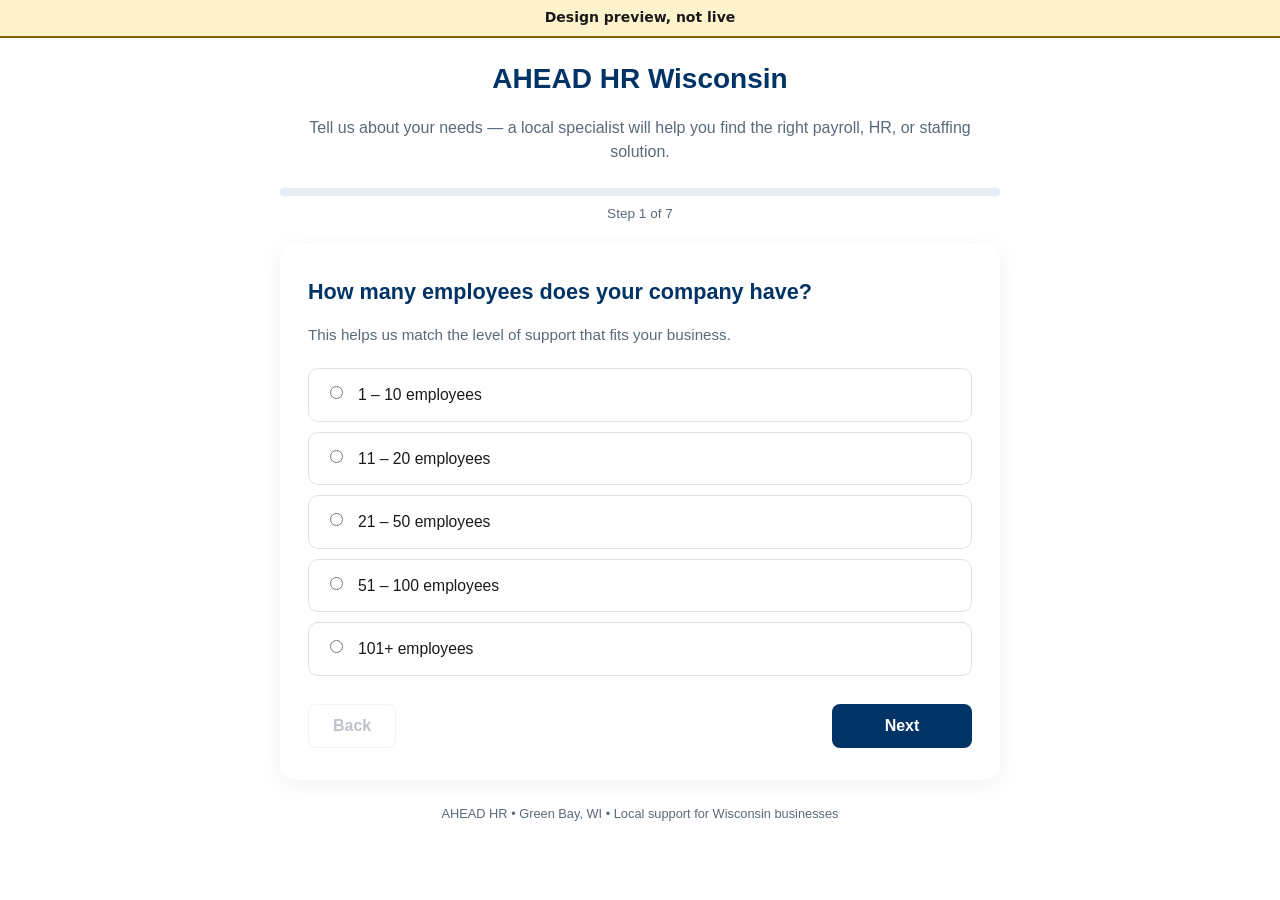
==== claude/index.html @ 3450f0ce "Add noindex previews of Jim's original Claude and Grok guided HR tools." ====
<!DOCTYPE html>
<html lang="en">
<head>
<meta charset="utf-8">
<meta name="viewport" content="width=device-width, initial-scale=1">
<title>AHEAD HR Wisconsin 7-step (Claude / email attachment) - Design Preview</title>
<meta name="robots" content="noindex,nofollow">
<meta name="description" content="Internal design preview only. Not the live hrstaff.net site.">
<style>
.le-preview-banner {
  font-family: system-ui, -apple-system, Segoe UI, sans-serif;
  background: #fff3cd;
  color: #1a1a1a;
  border-bottom: 2px solid #856404;
  text-align: center;
  padding: 8px 12px;
  font-size: 14px;
  font-weight: 600;
  line-height: 1.4;
  position: relative;
  z-index: 99999;
  box-sizing: border-box;
}
</style>
</head>
<body style="margin:0;">
<div class="le-preview-banner" role="note">Design preview, not live</div>
<!-- AHEAD HR Wisconsin – 7-Step Needs Assessment -->
<!-- Copy everything below and paste into your page -->
<div id="ahead-assessment" style="font-family: -apple-system, BlinkMacSystemFont, 'Segoe UI', Roboto, Helvetica, Arial, sans-serif; max-width: 720px; margin: 0 auto; padding: 20px 16px; color: #1a1a1a; line-height: 1.5;">
  <style>
    #ahead-assessment * { box-sizing: border-box; }
    #ahead-assessment h1 { font-size: 1.75rem; color: #003366; font-weight: 700; margin: 0 0 6px; text-align: center; }
    #ahead-assessment .subtitle { text-align: center; color: #5a6a7a; margin-bottom: 24px; }
    #ahead-assessment .progress-wrap { background: #e9eef4; border-radius: 999px; height: 8px; margin: 16px 0 8px; overflow: hidden; }
    #ahead-assessment .progress-bar { height: 100%; background: linear-gradient(90deg, #0077b6, #003366); width: 0%; transition: width 0.35s ease; border-radius: 999px; }
    #ahead-assessment .step-label { text-align: center; font-size: 0.85rem; color: #5a6a7a; margin-bottom: 20px; font-weight: 500; }
    #ahead-assessment .card { background: #fff; border-radius: 16px; box-shadow: 0 4px 24px rgba(0,0,0,0.06); padding: 32px 28px; }
    #ahead-assessment .step { display: none; }
    #ahead-assessment .step.active { display: block; }
    #ahead-assessment h2 { font-size: 1.35rem; color: #003366; margin: 0 0 8px; font-weight: 600; }
    #ahead-assessment .help-text { color: #5a6a7a; font-size: 0.95rem; margin-bottom: 22px; }
    #ahead-assessment .options { display: flex; flex-direction: column; gap: 10px; }
    #ahead-assessment .option { display: flex; align-items: flex-start; gap: 12px; padding: 14px 16px; border: 1.5px solid #dde3ea; border-radius: 10px; cursor: pointer; transition: all 0.15s ease; background: #fff; }
    #ahead-assessment .option:hover { border-color: #0077b6; background: #e6f2fa; }
    #ahead-assessment .option.selected { border-color: #0077b6; background: #e6f2fa; }
    #ahead-assessment .option input { margin-top: 3px; accent-color: #0077b6; }
    #ahead-assessment .option label { cursor: pointer; flex: 1; font-size: 0.98rem; }
    #ahead-assessment .form-group { margin-bottom: 16px; }
    #ahead-assessment .form-group label { display: block; font-weight: 500; margin-bottom: 6px; font-size: 0.95rem; }
    #ahead-assessment .form-group input,
    #ahead-assessment .form-group textarea { width: 100%; padding: 12px 14px; border: 1.5px solid #dde3ea; border-radius: 8px; font-size: 1rem; font-family: inherit; }
    #ahead-assessment .form-group input:focus,
    #ahead-assessment .form-group textarea:focus { outline: none; border-color: #0077b6; }
    #ahead-assessment .form-group textarea { min-height: 80px; resize: vertical; }
    #ahead-assessment .nav-buttons { display: flex; justify-content: space-between; gap: 12px; margin-top: 28px; }
    #ahead-assessment button { padding: 12px 24px; border-radius: 8px; font-size: 1rem; font-weight: 600; cursor: pointer; border: none; transition: all 0.15s ease; }
    #ahead-assessment .btn-next, #ahead-assessment .btn-submit { background: #003366; color: white; min-width: 140px; }
    #ahead-assessment .btn-next:hover, #ahead-assessment .btn-submit:hover { background: #002244; }
    #ahead-assessment .btn-back { background: transparent; color: #5a6a7a; border: 1.5px solid #dde3ea; }
    #ahead-assessment .btn-back:hover { background: #f0f2f5; }
    #ahead-assessment .btn-back:disabled { opacity: 0.4; cursor: not-allowed; }
    #ahead-assessment .success { text-align: center; padding: 20px 0; }
    #ahead-assessment .success h2 { color: #2e7d32; }
    #ahead-assessment .summary { background: #f8fafc; border-radius: 10px; padding: 16px; text-align: left; font-size: 0.9rem; margin: 20px 0; max-height: 240px; overflow-y: auto; }
    #ahead-assessment .footer-note { text-align: center; font-size: 0.8rem; color: #5a6a7a; margin-top: 24px; }
    @media (max-width: 600px) {
      #ahead-assessment .card { padding: 24px 18px; }
      #ahead-assessment .nav-buttons { flex-direction: column-reverse; }
      #ahead-assessment button { width: 100%; }
    }
  </style>

  <h1>AHEAD HR Wisconsin</h1>
  <p class="subtitle">Tell us about your needs — a local specialist will help you find the right payroll, HR, or staffing solution.</p>

  <div class="progress-wrap"><div class="progress-bar" id="ahead-progressBar"></div></div>
  <div class="step-label" id="ahead-stepLabel">Step 1 of 7</div>

  <div class="card">
    <!-- Step 1: Company Size -->
    <div class="step active" data-step="1">
      <h2>How many employees does your company have?</h2>
      <p class="help-text">This helps us match the level of support that fits your business.</p>
      <div class="options" data-name="companySize">
        <div class="option"><input type="radio" name="companySize" value="1-10"><label>1 – 10 employees</label></div>
        <div class="option"><input type="radio" name="companySize" value="11-20"><label>11 – 20 employees</label></div>
        <div class="option"><input type="radio" name="companySize" value="21-50"><label>21 – 50 employees</label></div>
        <div class="option"><input type="radio" name="companySize" value="51-100"><label>51 – 100 employees</label></div>
        <div class="option"><input type="radio" name="companySize" value="101+"><label>101+ employees</label></div>
      </div>
    </div>

    <!-- Step 2: Industry -->
    <div class="step" data-step="2">
      <h2>What industry is your business in?</h2>
      <p class="help-text">We support a wide range of Wisconsin businesses.</p>
      <div class="options" data-name="industry">
        <div class="option"><input type="radio" name="industry" value="Manufacturing"><label>Manufacturing</label></div>
        <div class="option"><input type="radio" name="industry" value="Retail"><label>Retail</label></div>
        <div class="option"><input type="radio" name="industry" value="Healthcare"><label>Healthcare</label></div>
        <div class="option"><input type="radio" name="industry" value="Hospitality"><label>Hospitality</label></div>
        <div class="option"><input type="radio" name="industry" value="Service"><label>Service</label></div>
        <div class="option"><input type="radio" name="industry" value="Professional / Legal"><label>Professional / Legal</label></div>
        <div class="option"><input type="radio" name="industry" value="Other"><label>Other</label></div>
      </div>
    </div>

    <!-- Step 3: Primary Need -->
    <div class="step" data-step="3">
      <h2>What are you primarily looking for?</h2>
      <p class="help-text">Select the main area you want help with.</p>
      <div class="options" data-name="primaryNeed">
        <div class="option"><input type="radio" name="primaryNeed" value="Payroll services"><label>Payroll services</label></div>
        <div class="option"><input type="radio" name="primaryNeed" value="HR support & compliance"><label>HR support & compliance</label></div>
        <div class="option"><input type="radio" name="primaryNeed" value="Full HR + payroll package"><label>Full HR + payroll package</label></div>
        <div class="option"><input type="radio" name="primaryNeed" value="Staffing / recruiting"><label>Staffing or recruiting</label></div>
        <div class="option"><input type="radio" name="primaryNeed" value="Workforce tools / HRIS"><label>Workforce tools / HRIS (UKG)</label></div>
        <div class="option"><input type="radio" name="primaryNeed" value="Just exploring"><label>Just exploring options</label></div>
      </div>
    </div>

    <!-- Step 4: Current Setup -->
    <div class="step" data-step="4">
      <h2>How are you handling payroll and HR today?</h2>
      <p class="help-text">This helps us understand the best next step for you.</p>
      <div class="options" data-name="currentSetup">
        <div class="option"><input type="radio" name="currentSetup" value="Doing it ourselves"><label>Doing it ourselves (in-house)</label></div>
        <div class="option"><input type="radio" name="currentSetup" value="Using software only"><label>Using software only (QuickBooks, etc.)</label></div>
        <div class="option"><input type="radio" name="currentSetup" value="Accountant or bookkeeper"><label>Handled by an accountant or bookkeeper</label></div>
        <div class="option"><input type="radio" name="currentSetup" value="Existing provider"><label>Already with a payroll or HR provider</label></div>
        <div class="option"><input type="radio" name="currentSetup" value="Mix of the above"><label>A mix of the above</label></div>
      </div>
    </div>

    <!-- Step 5: Services Needed (multi) -->
    <div class="step" data-step="5">
      <h2>Which areas are most important to you?</h2>
      <p class="help-text">Select all that apply.</p>
      <div class="options" data-name="services" data-multi="true">
        <div class="option"><input type="checkbox" name="services" value="Payroll processing & taxes"><label>Payroll processing & tax filings</label></div>
        <div class="option"><input type="checkbox" name="services" value="Compliance support"><label>Compliance & policy support</label></div>
        <div class="option"><input type="checkbox" name="services" value="Benefits assistance"><label>Benefits assistance</label></div>
        <div class="option"><input type="checkbox" name="services" value="Employee handbook"><label>Employee handbook</label></div>
        <div class="option"><input type="checkbox" name="services" value="Workers’ compensation"><label>Workers’ compensation help</label></div>
        <div class="option"><input type="checkbox" name="services" value="Time & attendance"><label>Time & attendance</label></div>
        <div class="option"><input type="checkbox" name="services" value="Recruiting / staffing"><label>Recruiting or staffing</label></div>
        <div class="option"><input type="checkbox" name="services" value="HRIS / workforce tools"><label>HRIS / workforce tools</label></div>
      </div>
    </div>

    <!-- Step 6: Timeline -->
    <div class="step" data-step="6">
      <h2>When are you hoping to get started?</h2>
      <p class="help-text">No pressure — just helps us prepare the right conversation.</p>
      <div class="options" data-name="timeline">
        <div class="option"><input type="radio" name="timeline" value="As soon as possible"><label>As soon as possible</label></div>
        <div class="option"><input type="radio" name="timeline" value="Within 30 days"><label>Within the next 30 days</label></div>
        <div class="option"><input type="radio" name="timeline" value="1-3 months"><label>In the next 1–3 months</label></div>
        <div class="option"><input type="radio" name="timeline" value="Just researching"><label>Just researching for now</label></div>
      </div>
    </div>

    <!-- Step 7: Contact -->
    <div class="step" data-step="7">
      <h2>Let’s talk about your needs</h2>
      <p class="help-text">Share your contact information and a local AHEAD specialist will reach out to discuss the best options for your Wisconsin business.</p>
      <div class="form-group">
        <label for="ahead-fullName">Full Name *</label>
        <input type="text" id="ahead-fullName" required placeholder="Your name">
      </div>
      <div class="form-group">
        <label for="ahead-email">Email *</label>
        <input type="email" id="ahead-email" required placeholder="you@company.com">
      </div>
      <div class="form-group">
        <label for="ahead-phone">Phone</label>
        <input type="tel" id="ahead-phone" placeholder="[PHONE: confirm with Jim]">
      </div>
      <div class="form-group">
        <label for="ahead-company">Company Name *</label>
        <input type="text" id="ahead-company" required placeholder="Your company">
      </div>
      <div class="form-group">
        <label for="ahead-role">Your Role</label>
        <input type="text" id="ahead-role" placeholder="e.g., Owner, Office Manager">
      </div>
      <div class="form-group">
        <label for="ahead-notes">Anything else we should know?</label>
        <textarea id="ahead-notes" placeholder="Optional notes"></textarea>
      </div>
    </div>

    <!-- Success -->
    <div class="step" data-step="success">
      <div class="success">
        <h2>Thank you!</h2>
        <p>A local AHEAD specialist will be in touch shortly to discuss your needs and how we can support your business.</p>
        <div class="summary" id="ahead-summaryBox"></div>
        <p style="font-size:0.9rem;">You can also reach us directly at [PHONE: confirm with Jim] or info@hrstaff.net.</p>
      </div>
    </div>

    <div class="nav-buttons" id="ahead-navButtons">
      <button type="button" class="btn-back" id="ahead-btnBack" disabled>Back</button>
      <button type="button" class="btn-next" id="ahead-btnNext">Next</button>
    </div>
  </div>

  <p class="footer-note">AHEAD HR • Green Bay, WI • Local support for Wisconsin businesses</p>
</div>

<script>
(function() {
  const totalSteps = 7;
  let currentStep = 1;
  const answers = {};

  const root = document.getElementById('ahead-assessment');
  const progressBar = root.querySelector('#ahead-progressBar');
  const stepLabel = root.querySelector('#ahead-stepLabel');
  const btnBack = root.querySelector('#ahead-btnBack');
  const btnNext = root.querySelector('#ahead-btnNext');
  const navButtons = root.querySelector('#ahead-navButtons');

  function updateProgress() {
    const pct = ((currentStep - 1) / totalSteps) * 100;
    progressBar.style.width = pct + '%';
    stepLabel.textContent = currentStep <= totalSteps ? `Step ${currentStep} of ${totalSteps}` : 'Complete';
  }

  function showStep(n) {
    root.querySelectorAll('.step').forEach(el => el.classList.remove('active'));
    const target = root.querySelector(`.step[data-step="${n}"]`) || root.querySelector('.step[data-step="success"]');
    if (target) target.classList.add('active');
    currentStep = n;
    updateProgress();
    btnBack.disabled = n <= 1;
    if (n === totalSteps) {
      btnNext.textContent = 'Request Contact';
      btnNext.className = 'btn-submit';
    } else if (n === 'success') {
      navButtons.style.display = 'none';
    } else {
      btnNext.textContent = 'Next';
      btnNext.className = 'btn-next';
      navButtons.style.display = 'flex';
    }
  }

  function collectCurrentStep() {
    const stepEl = root.querySelector(`.step[data-step="${currentStep}"]`);
    if (!stepEl) return true;

    if (currentStep === 7) {
      const fullName = root.querySelector('#ahead-fullName').value.trim();
      const email = root.querySelector('#ahead-email').value.trim();
      const company = root.querySelector('#ahead-company').value.trim();
      if (!fullName || !email || !company) {
        alert('Please fill in Name, Email, and Company Name.');
        return false;
      }
      answers.contact = {
        fullName,
        email,
        phone: root.querySelector('#ahead-phone').value.trim(),
        company,
        role: root.querySelector('#ahead-role').value.trim(),
        notes: root.querySelector('#ahead-notes').value.trim()
      };
      return true;
    }

    const optionsDiv = stepEl.querySelector('.options');
    if (!optionsDiv) return true;

    const name = optionsDiv.dataset.name;
    const isMulti = optionsDiv.dataset.multi === 'true';
    const inputs = optionsDiv.querySelectorAll('input');

    if (isMulti) {
      const selected = Array.from(inputs).filter(i => i.checked).map(i => i.value);
      if (selected.length === 0) {
        alert('Please select at least one option.');
        return false;
      }
      answers[name] = selected;
    } else {
      const selected = Array.from(inputs).find(i => i.checked);
      if (!selected) {
        alert('Please select an option to continue.');
        return false;
      }
      answers[name] = selected.value;
    }
    return true;
  }

  function buildSummary() {
    let html = '';
    const labels = {
      companySize: 'Company Size',
      industry: 'Industry',
      primaryNeed: 'Primary Need',
      currentSetup: 'Current Setup',
      services: 'Services of Interest',
      timeline: 'Timeline'
    };
    for (const [key, label] of Object.entries(labels)) {
      if (answers[key]) {
        const val = Array.isArray(answers[key]) ? answers[key].join(', ') : answers[key];
        html += `<div><strong>${label}:</strong> ${val}</div>`;
      }
    }
    if (answers.contact) {
      html += `<hr style="margin:10px 0;border:none;border-top:1px solid #ddd;">`;
      html += `<div><strong>Contact:</strong> ${answers.contact.fullName} (${answers.contact.email})</div>`;
      html += `<div><strong>Company:</strong> ${answers.contact.company}</div>`;
      if (answers.contact.phone) html += `<div><strong>Phone:</strong> ${answers.contact.phone}</div>`;
      if (answers.contact.role) html += `<div><strong>Role:</strong> ${answers.contact.role}</div>`;
      if (answers.contact.notes) html += `<div><strong>Notes:</strong> ${answers.contact.notes}</div>`;
    }
    return html;
  }

  btnNext.addEventListener('click', () => {
    if (!collectCurrentStep()) return;
    if (currentStep === totalSteps) {
      root.querySelector('#ahead-summaryBox').innerHTML = buildSummary();
      showStep('success');
      console.log('AHEAD WI Lead captured:', answers);
      return;
    }
    showStep(currentStep + 1);
  });

  btnBack.addEventListener('click', () => {
    if (currentStep > 1) showStep(currentStep - 1);
  });

  root.querySelectorAll('.option').forEach(opt => {
    opt.addEventListener('click', () => {
      const input = opt.querySelector('input');
      if (input.type === 'radio') {
        opt.parentElement.querySelectorAll('.option').forEach(o => o.classList.remove('selected'));
        opt.classList.add('selected');
        input.checked = true;
      } else {
        input.checked = !input.checked;
        opt.classList.toggle('selected', input.checked);
      }
    });
  });

  updateProgress();
})();
</script>

<script>
/* Preview-only guard. Not part of Jim's original tool. */
(function () {
  document.addEventListener('submit', function (e) {
    e.preventDefault();
    e.stopPropagation();
  }, true);
  var block = function () {
    return Promise.reject(new Error('Preview only: network disabled'));
  };
  try { window.fetch = block; } catch (e) {}
  try {
    window.XMLHttpRequest = function () {
      this.open = function () {};
      this.send = function () {};
      this.setRequestHeader = function () {};
    };
  } catch (e) {}
  try { navigator.sendBeacon = function () { return false; }; } catch (e) {}
})();
</script>

</body>
</html>
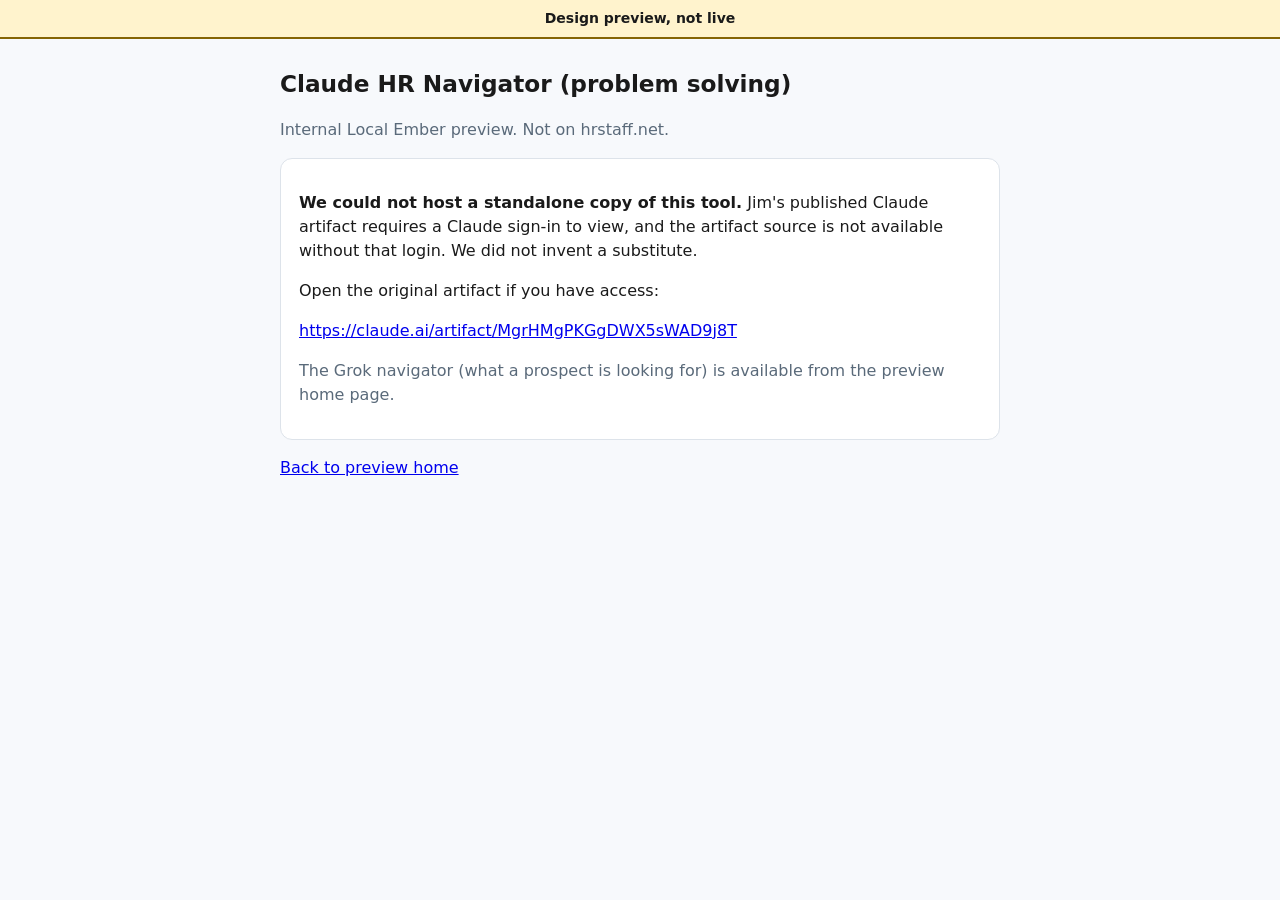
==== commit 3eec537d: "Update Jim navigator previews for the Nov 11 review. Host the latest Grok 7-step tool (AHEAD HR and " ====
--- a/claude/index.html
+++ b/claude/index.html
@@ -3,380 +3,31 @@
 <head>
 <meta charset="utf-8">
 <meta name="viewport" content="width=device-width, initial-scale=1">
-<title>AHEAD HR Wisconsin 7-step (Claude / email attachment) - Design Preview</title>
+<title>Claude HR Navigator - source not captured - Design Preview</title>
 <meta name="robots" content="noindex,nofollow">
 <meta name="description" content="Internal design preview only. Not the live hrstaff.net site.">
 <style>
-.le-preview-banner {
-  font-family: system-ui, -apple-system, Segoe UI, sans-serif;
-  background: #fff3cd;
-  color: #1a1a1a;
-  border-bottom: 2px solid #856404;
-  text-align: center;
-  padding: 8px 12px;
-  font-size: 14px;
-  font-weight: 600;
-  line-height: 1.4;
-  position: relative;
-  z-index: 99999;
-  box-sizing: border-box;
-}
+  body { font-family: system-ui, -apple-system, Segoe UI, sans-serif; margin: 0; color: #1a1a1a; background: #f7f9fc; line-height: 1.5; }
+  .le-preview-banner { font-family: system-ui, sans-serif; background: #fff3cd; color: #1a1a1a; border-bottom: 2px solid #856404; text-align: center; padding: 8px 12px; font-size: 14px; font-weight: 600; }
+  main { max-width: 720px; margin: 0 auto; padding: 28px 20px 48px; }
+  h1 { font-size: 1.45rem; margin: 0 0 8px; }
+  .muted { color: #5a6a7a; }
+  .note { background: #fff; border: 1px solid #dde3ea; border-radius: 12px; padding: 16px 18px; margin: 16px 0; }
+  a[target="_blank"] { }
 </style>
 </head>
-<body style="margin:0;">
+<body>
 <div class="le-preview-banner" role="note">Design preview, not live</div>
-<!-- AHEAD HR Wisconsin – 7-Step Needs Assessment -->
-<!-- Copy everything below and paste into your page -->
-<div id="ahead-assessment" style="font-family: -apple-system, BlinkMacSystemFont, 'Segoe UI', Roboto, Helvetica, Arial, sans-serif; max-width: 720px; margin: 0 auto; padding: 20px 16px; color: #1a1a1a; line-height: 1.5;">
-  <style>
-    #ahead-assessment * { box-sizing: border-box; }
-    #ahead-assessment h1 { font-size: 1.75rem; color: #003366; font-weight: 700; margin: 0 0 6px; text-align: center; }
-    #ahead-assessment .subtitle { text-align: center; color: #5a6a7a; margin-bottom: 24px; }
-    #ahead-assessment .progress-wrap { background: #e9eef4; border-radius: 999px; height: 8px; margin: 16px 0 8px; overflow: hidden; }
-    #ahead-assessment .progress-bar { height: 100%; background: linear-gradient(90deg, #0077b6, #003366); width: 0%; transition: width 0.35s ease; border-radius: 999px; }
-    #ahead-assessment .step-label { text-align: center; font-size: 0.85rem; color: #5a6a7a; margin-bottom: 20px; font-weight: 500; }
-    #ahead-assessment .card { background: #fff; border-radius: 16px; box-shadow: 0 4px 24px rgba(0,0,0,0.06); padding: 32px 28px; }
-    #ahead-assessment .step { display: none; }
-    #ahead-assessment .step.active { display: block; }
-    #ahead-assessment h2 { font-size: 1.35rem; color: #003366; margin: 0 0 8px; font-weight: 600; }
-    #ahead-assessment .help-text { color: #5a6a7a; font-size: 0.95rem; margin-bottom: 22px; }
-    #ahead-assessment .options { display: flex; flex-direction: column; gap: 10px; }
-    #ahead-assessment .option { display: flex; align-items: flex-start; gap: 12px; padding: 14px 16px; border: 1.5px solid #dde3ea; border-radius: 10px; cursor: pointer; transition: all 0.15s ease; background: #fff; }
-    #ahead-assessment .option:hover { border-color: #0077b6; background: #e6f2fa; }
-    #ahead-assessment .option.selected { border-color: #0077b6; background: #e6f2fa; }
-    #ahead-assessment .option input { margin-top: 3px; accent-color: #0077b6; }
-    #ahead-assessment .option label { cursor: pointer; flex: 1; font-size: 0.98rem; }
-    #ahead-assessment .form-group { margin-bottom: 16px; }
-    #ahead-assessment .form-group label { display: block; font-weight: 500; margin-bottom: 6px; font-size: 0.95rem; }
-    #ahead-assessment .form-group input,
-    #ahead-assessment .form-group textarea { width: 100%; padding: 12px 14px; border: 1.5px solid #dde3ea; border-radius: 8px; font-size: 1rem; font-family: inherit; }
-    #ahead-assessment .form-group input:focus,
-    #ahead-assessment .form-group textarea:focus { outline: none; border-color: #0077b6; }
-    #ahead-assessment .form-group textarea { min-height: 80px; resize: vertical; }
-    #ahead-assessment .nav-buttons { display: flex; justify-content: space-between; gap: 12px; margin-top: 28px; }
-    #ahead-assessment button { padding: 12px 24px; border-radius: 8px; font-size: 1rem; font-weight: 600; cursor: pointer; border: none; transition: all 0.15s ease; }
-    #ahead-assessment .btn-next, #ahead-assessment .btn-submit { background: #003366; color: white; min-width: 140px; }
-    #ahead-assessment .btn-next:hover, #ahead-assessment .btn-submit:hover { background: #002244; }
-    #ahead-assessment .btn-back { background: transparent; color: #5a6a7a; border: 1.5px solid #dde3ea; }
-    #ahead-assessment .btn-back:hover { background: #f0f2f5; }
-    #ahead-assessment .btn-back:disabled { opacity: 0.4; cursor: not-allowed; }
-    #ahead-assessment .success { text-align: center; padding: 20px 0; }
-    #ahead-assessment .success h2 { color: #2e7d32; }
-    #ahead-assessment .summary { background: #f8fafc; border-radius: 10px; padding: 16px; text-align: left; font-size: 0.9rem; margin: 20px 0; max-height: 240px; overflow-y: auto; }
-    #ahead-assessment .footer-note { text-align: center; font-size: 0.8rem; color: #5a6a7a; margin-top: 24px; }
-    @media (max-width: 600px) {
-      #ahead-assessment .card { padding: 24px 18px; }
-      #ahead-assessment .nav-buttons { flex-direction: column-reverse; }
-      #ahead-assessment button { width: 100%; }
-    }
-  </style>
-
-  <h1>AHEAD HR Wisconsin</h1>
-  <p class="subtitle">Tell us about your needs — a local specialist will help you find the right payroll, HR, or staffing solution.</p>
-
-  <div class="progress-wrap"><div class="progress-bar" id="ahead-progressBar"></div></div>
-  <div class="step-label" id="ahead-stepLabel">Step 1 of 7</div>
-
-  <div class="card">
-    <!-- Step 1: Company Size -->
-    <div class="step active" data-step="1">
-      <h2>How many employees does your company have?</h2>
-      <p class="help-text">This helps us match the level of support that fits your business.</p>
-      <div class="options" data-name="companySize">
-        <div class="option"><input type="radio" name="companySize" value="1-10"><label>1 – 10 employees</label></div>
-        <div class="option"><input type="radio" name="companySize" value="11-20"><label>11 – 20 employees</label></div>
-        <div class="option"><input type="radio" name="companySize" value="21-50"><label>21 – 50 employees</label></div>
-        <div class="option"><input type="radio" name="companySize" value="51-100"><label>51 – 100 employees</label></div>
-        <div class="option"><input type="radio" name="companySize" value="101+"><label>101+ employees</label></div>
-      </div>
-    </div>
-
-    <!-- Step 2: Industry -->
-    <div class="step" data-step="2">
-      <h2>What industry is your business in?</h2>
-      <p class="help-text">We support a wide range of Wisconsin businesses.</p>
-      <div class="options" data-name="industry">
-        <div class="option"><input type="radio" name="industry" value="Manufacturing"><label>Manufacturing</label></div>
-        <div class="option"><input type="radio" name="industry" value="Retail"><label>Retail</label></div>
-        <div class="option"><input type="radio" name="industry" value="Healthcare"><label>Healthcare</label></div>
-        <div class="option"><input type="radio" name="industry" value="Hospitality"><label>Hospitality</label></div>
-        <div class="option"><input type="radio" name="industry" value="Service"><label>Service</label></div>
-        <div class="option"><input type="radio" name="industry" value="Professional / Legal"><label>Professional / Legal</label></div>
-        <div class="option"><input type="radio" name="industry" value="Other"><label>Other</label></div>
-      </div>
-    </div>
-
-    <!-- Step 3: Primary Need -->
-    <div class="step" data-step="3">
-      <h2>What are you primarily looking for?</h2>
-      <p class="help-text">Select the main area you want help with.</p>
-      <div class="options" data-name="primaryNeed">
-        <div class="option"><input type="radio" name="primaryNeed" value="Payroll services"><label>Payroll services</label></div>
-        <div class="option"><input type="radio" name="primaryNeed" value="HR support & compliance"><label>HR support & compliance</label></div>
-        <div class="option"><input type="radio" name="primaryNeed" value="Full HR + payroll package"><label>Full HR + payroll package</label></div>
-        <div class="option"><input type="radio" name="primaryNeed" value="Staffing / recruiting"><label>Staffing or recruiting</label></div>
-        <div class="option"><input type="radio" name="primaryNeed" value="Workforce tools / HRIS"><label>Workforce tools / HRIS (UKG)</label></div>
-        <div class="option"><input type="radio" name="primaryNeed" value="Just exploring"><label>Just exploring options</label></div>
-      </div>
-    </div>
-
-    <!-- Step 4: Current Setup -->
-    <div class="step" data-step="4">
-      <h2>How are you handling payroll and HR today?</h2>
-      <p class="help-text">This helps us understand the best next step for you.</p>
-      <div class="options" data-name="currentSetup">
-        <div class="option"><input type="radio" name="currentSetup" value="Doing it ourselves"><label>Doing it ourselves (in-house)</label></div>
-        <div class="option"><input type="radio" name="currentSetup" value="Using software only"><label>Using software only (QuickBooks, etc.)</label></div>
-        <div class="option"><input type="radio" name="currentSetup" value="Accountant or bookkeeper"><label>Handled by an accountant or bookkeeper</label></div>
-        <div class="option"><input type="radio" name="currentSetup" value="Existing provider"><label>Already with a payroll or HR provider</label></div>
-        <div class="option"><input type="radio" name="currentSetup" value="Mix of the above"><label>A mix of the above</label></div>
-      </div>
-    </div>
-
-    <!-- Step 5: Services Needed (multi) -->
-    <div class="step" data-step="5">
-      <h2>Which areas are most important to you?</h2>
-      <p class="help-text">Select all that apply.</p>
-      <div class="options" data-name="services" data-multi="true">
-        <div class="option"><input type="checkbox" name="services" value="Payroll processing & taxes"><label>Payroll processing & tax filings</label></div>
-        <div class="option"><input type="checkbox" name="services" value="Compliance support"><label>Compliance & policy support</label></div>
-        <div class="option"><input type="checkbox" name="services" value="Benefits assistance"><label>Benefits assistance</label></div>
-        <div class="option"><input type="checkbox" name="services" value="Employee handbook"><label>Employee handbook</label></div>
-        <div class="option"><input type="checkbox" name="services" value="Workers’ compensation"><label>Workers’ compensation help</label></div>
-        <div class="option"><input type="checkbox" name="services" value="Time & attendance"><label>Time & attendance</label></div>
-        <div class="option"><input type="checkbox" name="services" value="Recruiting / staffing"><label>Recruiting or staffing</label></div>
-        <div class="option"><input type="checkbox" name="services" value="HRIS / workforce tools"><label>HRIS / workforce tools</label></div>
-      </div>
-    </div>
-
-    <!-- Step 6: Timeline -->
-    <div class="step" data-step="6">
-      <h2>When are you hoping to get started?</h2>
-      <p class="help-text">No pressure — just helps us prepare the right conversation.</p>
-      <div class="options" data-name="timeline">
-        <div class="option"><input type="radio" name="timeline" value="As soon as possible"><label>As soon as possible</label></div>
-        <div class="option"><input type="radio" name="timeline" value="Within 30 days"><label>Within the next 30 days</label></div>
-        <div class="option"><input type="radio" name="timeline" value="1-3 months"><label>In the next 1–3 months</label></div>
-        <div class="option"><input type="radio" name="timeline" value="Just researching"><label>Just researching for now</label></div>
-      </div>
-    </div>
-
-    <!-- Step 7: Contact -->
-    <div class="step" data-step="7">
-      <h2>Let’s talk about your needs</h2>
-      <p class="help-text">Share your contact information and a local AHEAD specialist will reach out to discuss the best options for your Wisconsin business.</p>
-      <div class="form-group">
-        <label for="ahead-fullName">Full Name *</label>
-        <input type="text" id="ahead-fullName" required placeholder="Your name">
-      </div>
-      <div class="form-group">
-        <label for="ahead-email">Email *</label>
-        <input type="email" id="ahead-email" required placeholder="you@company.com">
-      </div>
-      <div class="form-group">
-        <label for="ahead-phone">Phone</label>
-        <input type="tel" id="ahead-phone" placeholder="[PHONE: confirm with Jim]">
-      </div>
-      <div class="form-group">
-        <label for="ahead-company">Company Name *</label>
-        <input type="text" id="ahead-company" required placeholder="Your company">
-      </div>
-      <div class="form-group">
-        <label for="ahead-role">Your Role</label>
-        <input type="text" id="ahead-role" placeholder="e.g., Owner, Office Manager">
-      </div>
-      <div class="form-group">
-        <label for="ahead-notes">Anything else we should know?</label>
-        <textarea id="ahead-notes" placeholder="Optional notes"></textarea>
-      </div>
-    </div>
-
-    <!-- Success -->
-    <div class="step" data-step="success">
-      <div class="success">
-        <h2>Thank you!</h2>
-        <p>A local AHEAD specialist will be in touch shortly to discuss your needs and how we can support your business.</p>
-        <div class="summary" id="ahead-summaryBox"></div>
-        <p style="font-size:0.9rem;">You can also reach us directly at [PHONE: confirm with Jim] or info@hrstaff.net.</p>
-      </div>
-    </div>
-
-    <div class="nav-buttons" id="ahead-navButtons">
-      <button type="button" class="btn-back" id="ahead-btnBack" disabled>Back</button>
-      <button type="button" class="btn-next" id="ahead-btnNext">Next</button>
-    </div>
+<main>
+  <h1>Claude HR Navigator (problem solving)</h1>
+  <p class="muted">Internal Local Ember preview. Not on hrstaff.net.</p>
+  <div class="note">
+    <p><strong>We could not host a standalone copy of this tool.</strong> Jim's published Claude artifact requires a Claude sign-in to view, and the artifact source is not available without that login. We did not invent a substitute.</p>
+    <p>Open the original artifact if you have access:</p>
+    <p><a href="https://claude.ai/artifact/MgrHMgPKGgDWX5sWAD9j8T" target="_blank" rel="noopener">https://claude.ai/artifact/MgrHMgPKGgDWX5sWAD9j8T</a></p>
+    <p class="muted">The Grok navigator (what a prospect is looking for) is available from the preview home page.</p>
   </div>
-
-  <p class="footer-note">AHEAD HR • Green Bay, WI • Local support for Wisconsin businesses</p>
-</div>
-
-<script>
-(function() {
-  const totalSteps = 7;
-  let currentStep = 1;
-  const answers = {};
-
-  const root = document.getElementById('ahead-assessment');
-  const progressBar = root.querySelector('#ahead-progressBar');
-  const stepLabel = root.querySelector('#ahead-stepLabel');
-  const btnBack = root.querySelector('#ahead-btnBack');
-  const btnNext = root.querySelector('#ahead-btnNext');
-  const navButtons = root.querySelector('#ahead-navButtons');
-
-  function updateProgress() {
-    const pct = ((currentStep - 1) / totalSteps) * 100;
-    progressBar.style.width = pct + '%';
-    stepLabel.textContent = currentStep <= totalSteps ? `Step ${currentStep} of ${totalSteps}` : 'Complete';
-  }
-
-  function showStep(n) {
-    root.querySelectorAll('.step').forEach(el => el.classList.remove('active'));
-    const target = root.querySelector(`.step[data-step="${n}"]`) || root.querySelector('.step[data-step="success"]');
-    if (target) target.classList.add('active');
-    currentStep = n;
-    updateProgress();
-    btnBack.disabled = n <= 1;
-    if (n === totalSteps) {
-      btnNext.textContent = 'Request Contact';
-      btnNext.className = 'btn-submit';
-    } else if (n === 'success') {
-      navButtons.style.display = 'none';
-    } else {
-      btnNext.textContent = 'Next';
-      btnNext.className = 'btn-next';
-      navButtons.style.display = 'flex';
-    }
-  }
-
-  function collectCurrentStep() {
-    const stepEl = root.querySelector(`.step[data-step="${currentStep}"]`);
-    if (!stepEl) return true;
-
-    if (currentStep === 7) {
-      const fullName = root.querySelector('#ahead-fullName').value.trim();
-      const email = root.querySelector('#ahead-email').value.trim();
-      const company = root.querySelector('#ahead-company').value.trim();
-      if (!fullName || !email || !company) {
-        alert('Please fill in Name, Email, and Company Name.');
-        return false;
-      }
-      answers.contact = {
-        fullName,
-        email,
-        phone: root.querySelector('#ahead-phone').value.trim(),
-        company,
-        role: root.querySelector('#ahead-role').value.trim(),
-        notes: root.querySelector('#ahead-notes').value.trim()
-      };
-      return true;
-    }
-
-    const optionsDiv = stepEl.querySelector('.options');
-    if (!optionsDiv) return true;
-
-    const name = optionsDiv.dataset.name;
-    const isMulti = optionsDiv.dataset.multi === 'true';
-    const inputs = optionsDiv.querySelectorAll('input');
-
-    if (isMulti) {
-      const selected = Array.from(inputs).filter(i => i.checked).map(i => i.value);
-      if (selected.length === 0) {
-        alert('Please select at least one option.');
-        return false;
-      }
-      answers[name] = selected;
-    } else {
-      const selected = Array.from(inputs).find(i => i.checked);
-      if (!selected) {
-        alert('Please select an option to continue.');
-        return false;
-      }
-      answers[name] = selected.value;
-    }
-    return true;
-  }
-
-  function buildSummary() {
-    let html = '';
-    const labels = {
-      companySize: 'Company Size',
-      industry: 'Industry',
-      primaryNeed: 'Primary Need',
-      currentSetup: 'Current Setup',
-      services: 'Services of Interest',
-      timeline: 'Timeline'
-    };
-    for (const [key, label] of Object.entries(labels)) {
-      if (answers[key]) {
-        const val = Array.isArray(answers[key]) ? answers[key].join(', ') : answers[key];
-        html += `<div><strong>${label}:</strong> ${val}</div>`;
-      }
-    }
-    if (answers.contact) {
-      html += `<hr style="margin:10px 0;border:none;border-top:1px solid #ddd;">`;
-      html += `<div><strong>Contact:</strong> ${answers.contact.fullName} (${answers.contact.email})</div>`;
-      html += `<div><strong>Company:</strong> ${answers.contact.company}</div>`;
-      if (answers.contact.phone) html += `<div><strong>Phone:</strong> ${answers.contact.phone}</div>`;
-      if (answers.contact.role) html += `<div><strong>Role:</strong> ${answers.contact.role}</div>`;
-      if (answers.contact.notes) html += `<div><strong>Notes:</strong> ${answers.contact.notes}</div>`;
-    }
-    return html;
-  }
-
-  btnNext.addEventListener('click', () => {
-    if (!collectCurrentStep()) return;
-    if (currentStep === totalSteps) {
-      root.querySelector('#ahead-summaryBox').innerHTML = buildSummary();
-      showStep('success');
-      console.log('AHEAD WI Lead captured:', answers);
-      return;
-    }
-    showStep(currentStep + 1);
-  });
-
-  btnBack.addEventListener('click', () => {
-    if (currentStep > 1) showStep(currentStep - 1);
-  });
-
-  root.querySelectorAll('.option').forEach(opt => {
-    opt.addEventListener('click', () => {
-      const input = opt.querySelector('input');
-      if (input.type === 'radio') {
-        opt.parentElement.querySelectorAll('.option').forEach(o => o.classList.remove('selected'));
-        opt.classList.add('selected');
-        input.checked = true;
-      } else {
-        input.checked = !input.checked;
-        opt.classList.toggle('selected', input.checked);
-      }
-    });
-  });
-
-  updateProgress();
-})();
-</script>
-
-<script>
-/* Preview-only guard. Not part of Jim's original tool. */
-(function () {
-  document.addEventListener('submit', function (e) {
-    e.preventDefault();
-    e.stopPropagation();
-  }, true);
-  var block = function () {
-    return Promise.reject(new Error('Preview only: network disabled'));
-  };
-  try { window.fetch = block; } catch (e) {}
-  try {
-    window.XMLHttpRequest = function () {
-      this.open = function () {};
-      this.send = function () {};
-      this.setRequestHeader = function () {};
-    };
-  } catch (e) {}
-  try { navigator.sendBeacon = function () { return false; }; } catch (e) {}
-})();
-</script>
-
+  <p><a href="../">Back to preview home</a></p>
+</main>
 </body>
 </html>
